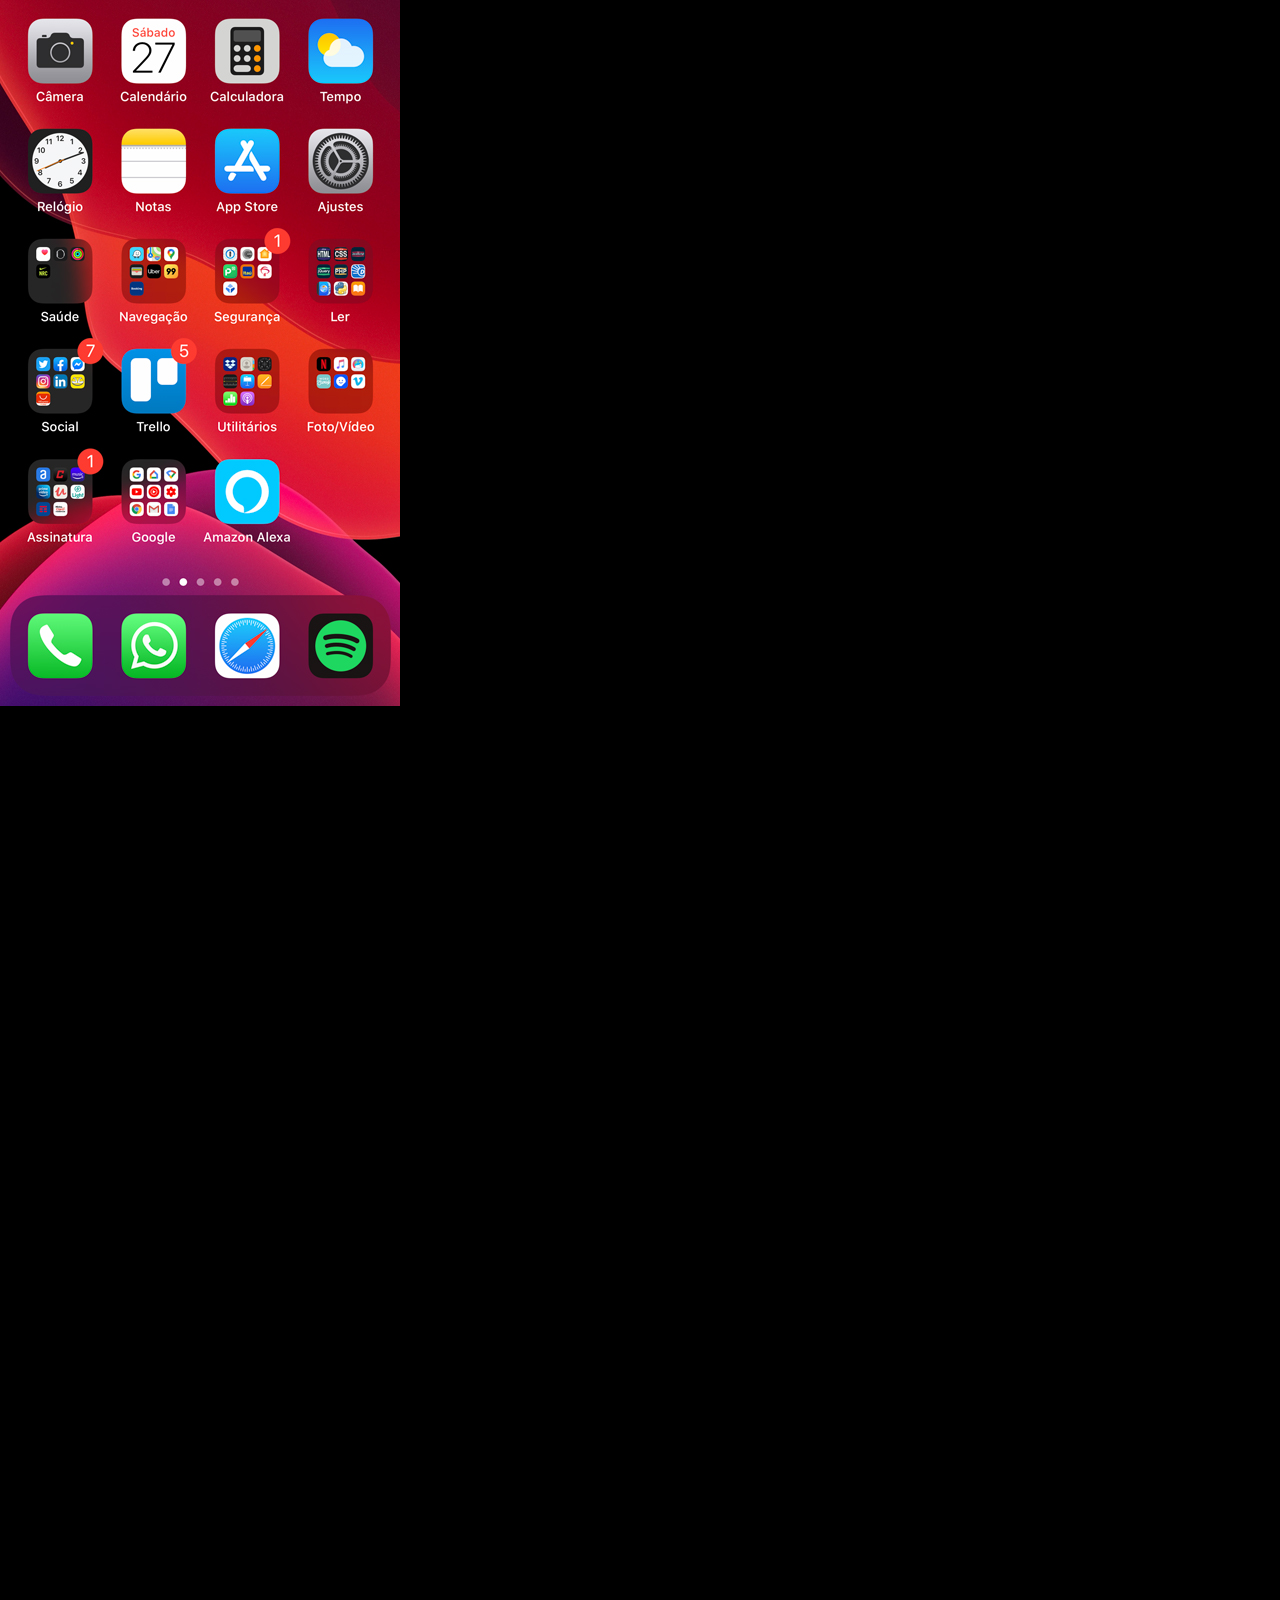
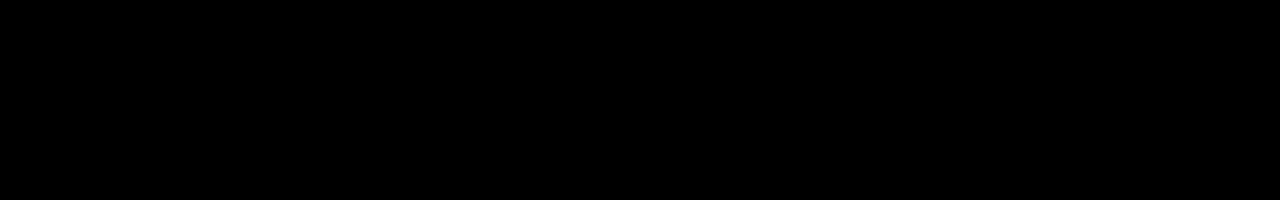
==== home.html @ 8dae7065 "cap 23" ====
<!DOCTYPE html>
<html lang="pt-br">
<head>
  <meta charset="UTF-8">
  <meta http-equiv="X-UA-Compatible" content="IE=edge">
  <meta name="viewport" content="width=device-width, initial-scale=1.0">
  <title>Home</title>
</head>
<style>
  *{ margin: 0px;
  padding: 0px;}

  body{ width: 100vw;
  padding: 100vh;
background: black url('imagens/tela-home.jpg') no-repeat;}
  
</style>
<body>

  
</body>
</html>
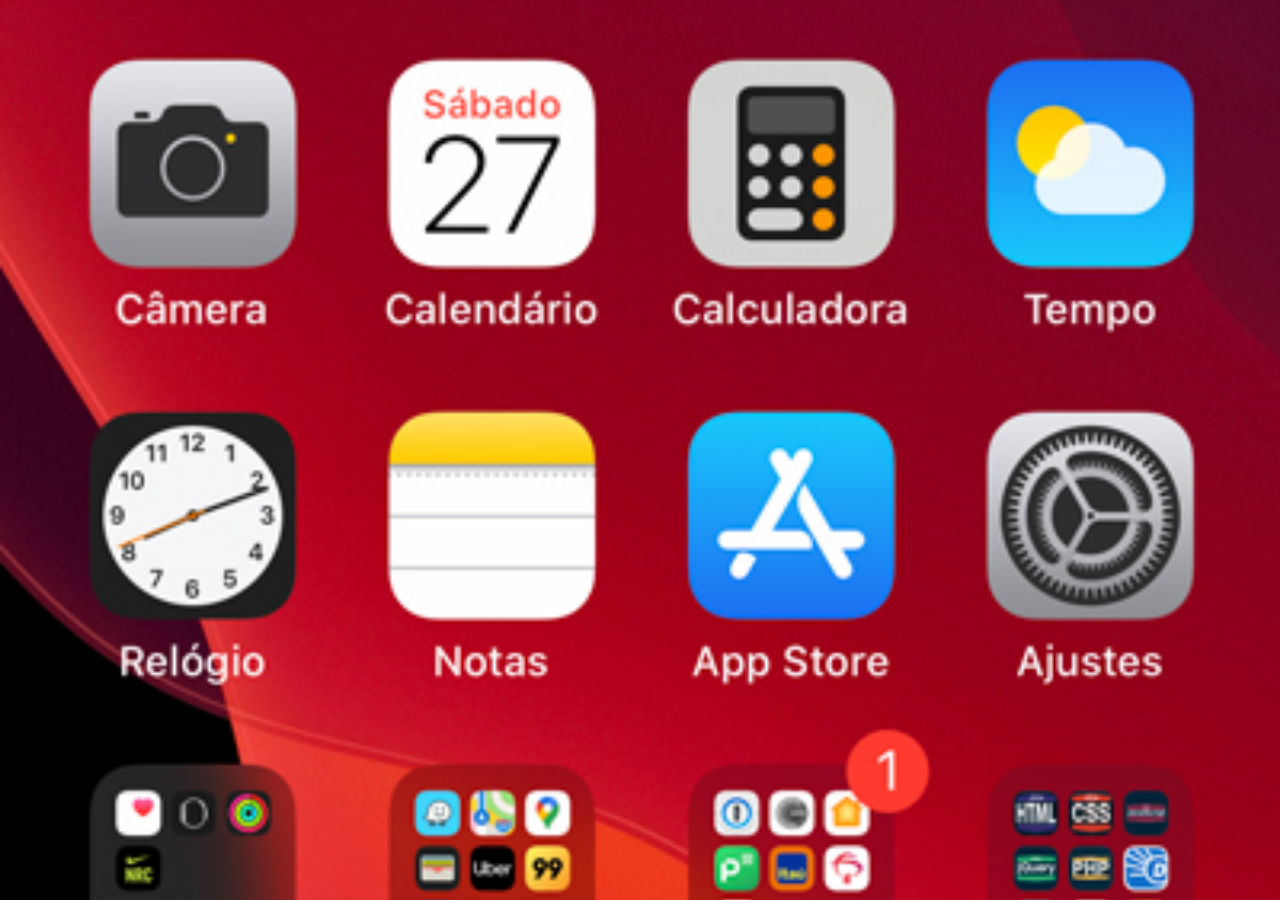
==== commit e155f85c: "tela home criada" ====
--- a/home.html
+++ b/home.html
@@ -11,8 +11,10 @@
   padding: 0px;}
 
   body{ width: 100vw;
-  padding: 100vh;
-background: black url('imagens/tela-home.jpg') no-repeat;}
+ height:100px ;
+background: black url('imagens/tela-home.jpg') no-repeat top center;
+background-size:cover;
+}
   
 </style>
 <body>
